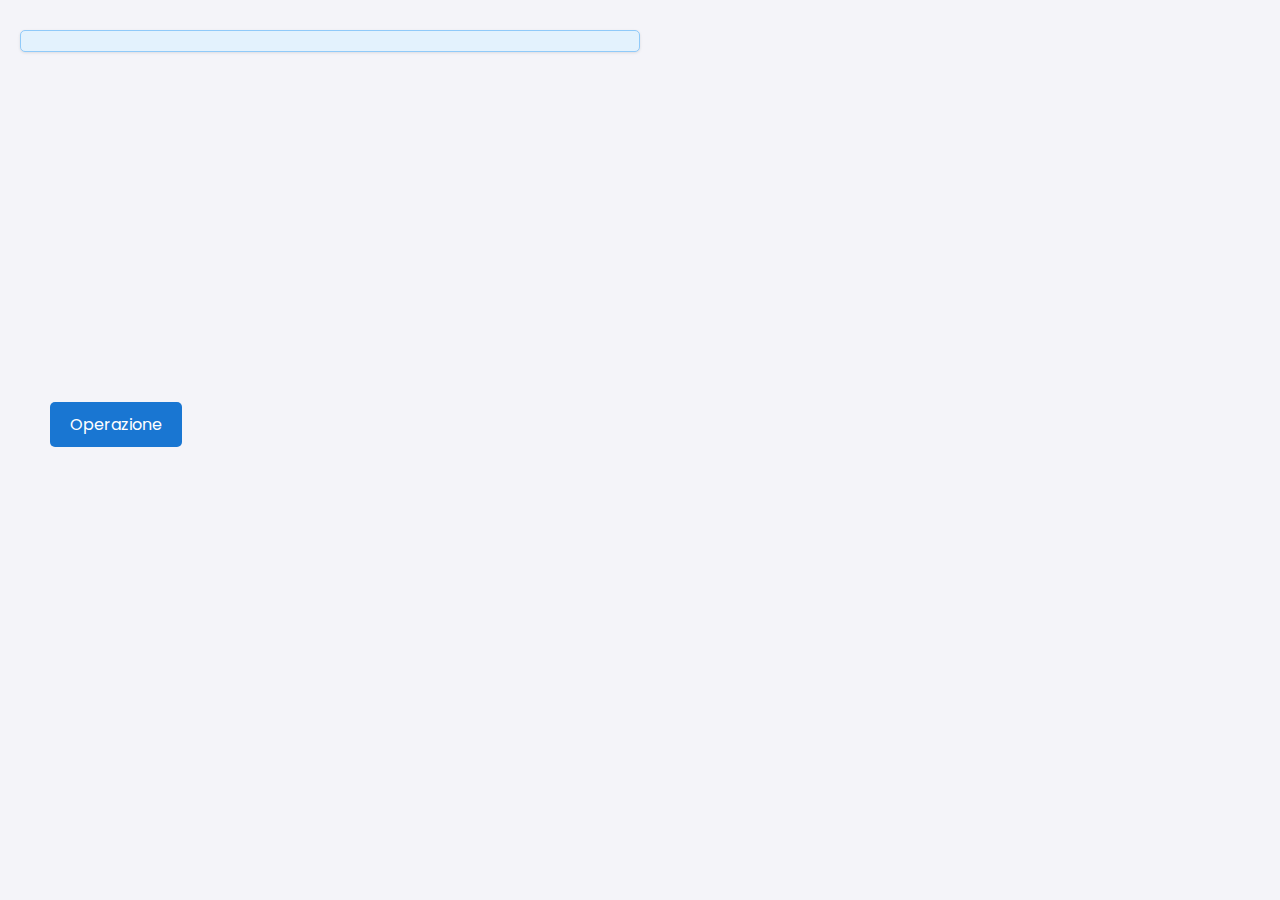
==== GestioneMensafr/index.html @ 9fd7faf1 "prima versione non completamente finita" ====
<!DOCTYPE html>
<html lang="it">
<head>
    <meta charset="UTF-8">
    <meta name="viewport" content="width=device-width, initial-scale=1.0">
    <title>Layout con Card e Pulsanti</title>
    <link rel="stylesheet" href="indexcss.css">
</head>
<body>

    <!-- Blocco per una singola card -->
    <div class="single-card-container">
        <div class="single-card" id="single-card">
        </div>
    </div>

    <!-- Blocco con le card che scorrono verticalmente -->
    <div class="card-scroll-container" id="card-container">
        <!-- Le card verranno generate dinamicamente qui -->
    </div>

    <!-- Blocco dei pulsanti -->
    <div class="button-container">
        <button onclick="window.location.href='newoperation.html'">Operazione</button>
    </div>

    <script src="index.js">
    </script>

</body>
</html>
---- GestioneMensafr/indexcss.css ----
/* Stile generale */
@import url('https://fonts.googleapis.com/css2?family=Poppins:ital,wght@0,100;0,200;0,300;0,400;0,500;0,600;0,700;0,800;0,900;1,100;1,200;1,300;1,400;1,500;1,600;1,700;1,800;1,900&display=swap');
* 
{
    font-family: 'poppins', sans-serif;
}
body {
    margin: 0;
    padding: 0;
    background-color: #f4f4f9;
    color: #333;
    display: flex;
    flex-direction: column;
    align-items: flex-start;
    
    
    padding: 20px;
}

/* Blocco per la singola card 
.single-card-container {
    width: 50%;
    margin-bottom: -30px;
    margin-top: -10px;
    text-align: left;
    padding-left: 20px;
}
*/
.single-card-container {
    width: 50%;
    text-align: left; /* Allinea il contenuto della singola card a sinistra */
    padding-bottom: -30px;
    margin-top: 10px;
}

.single-card {
    background-color: #e3f2fd;
    border: 1px solid #90caf9;
    border-radius: 5px;
    padding: 10px;
    box-shadow: 0 1px 3px rgba(0, 0, 0, 0.1);
}

.single-card h3 {
    margin: 0;
    font-size: 18px;
}

.single-card p {
    margin: 5px 0;
}

/* Blocco con le card che scorrono verticalmente */
.card-scroll-container {
    width: 100%;
    height: 300px; /* Altezza fissa per il contenitore con scroll verticale */
    overflow-y: auto; /* Scorrimento verticale */
    padding: 10px 0;
    display: flex;
    flex-direction: column; /* Le card sono disposte verticalmente */
    gap: 10px;
}

.card {
    background-color: #e3f2fd;
    border: 1px solid #90caf9;
    border-radius: 5px;
    padding: 10px;
    box-shadow: 0 1px 3px rgba(0, 0, 0, 0.1);
    width: 70%;
}

/* Blocco dei pulsanti *
.button-container {
    margin-top: 10px;
    margin-bottom: 30px;
    text-align: center;
    width: 50%;
    left: -10px;
}
*/
.button-container {
    margin-top: 20px;
    margin-bottom: 30px;
    text-align: left; /* Allinea i pulsanti a sinistra */
    width: 100%; /* Assicura che il contenitore occupi tutta la larghezza disponibile */
    padding-left: 20px; /* Spaziatura da sinistra, se desideri un po' di margine */
}


button {
    padding: 10px 20px;
    font-size: 16px;
    border: none;
    border-radius: 5px;
    background-color: #1976d2;
    color: white;
    cursor: pointer;
    margin: 10px;
}

button:hover {
    background-color: #0d47a1;
}
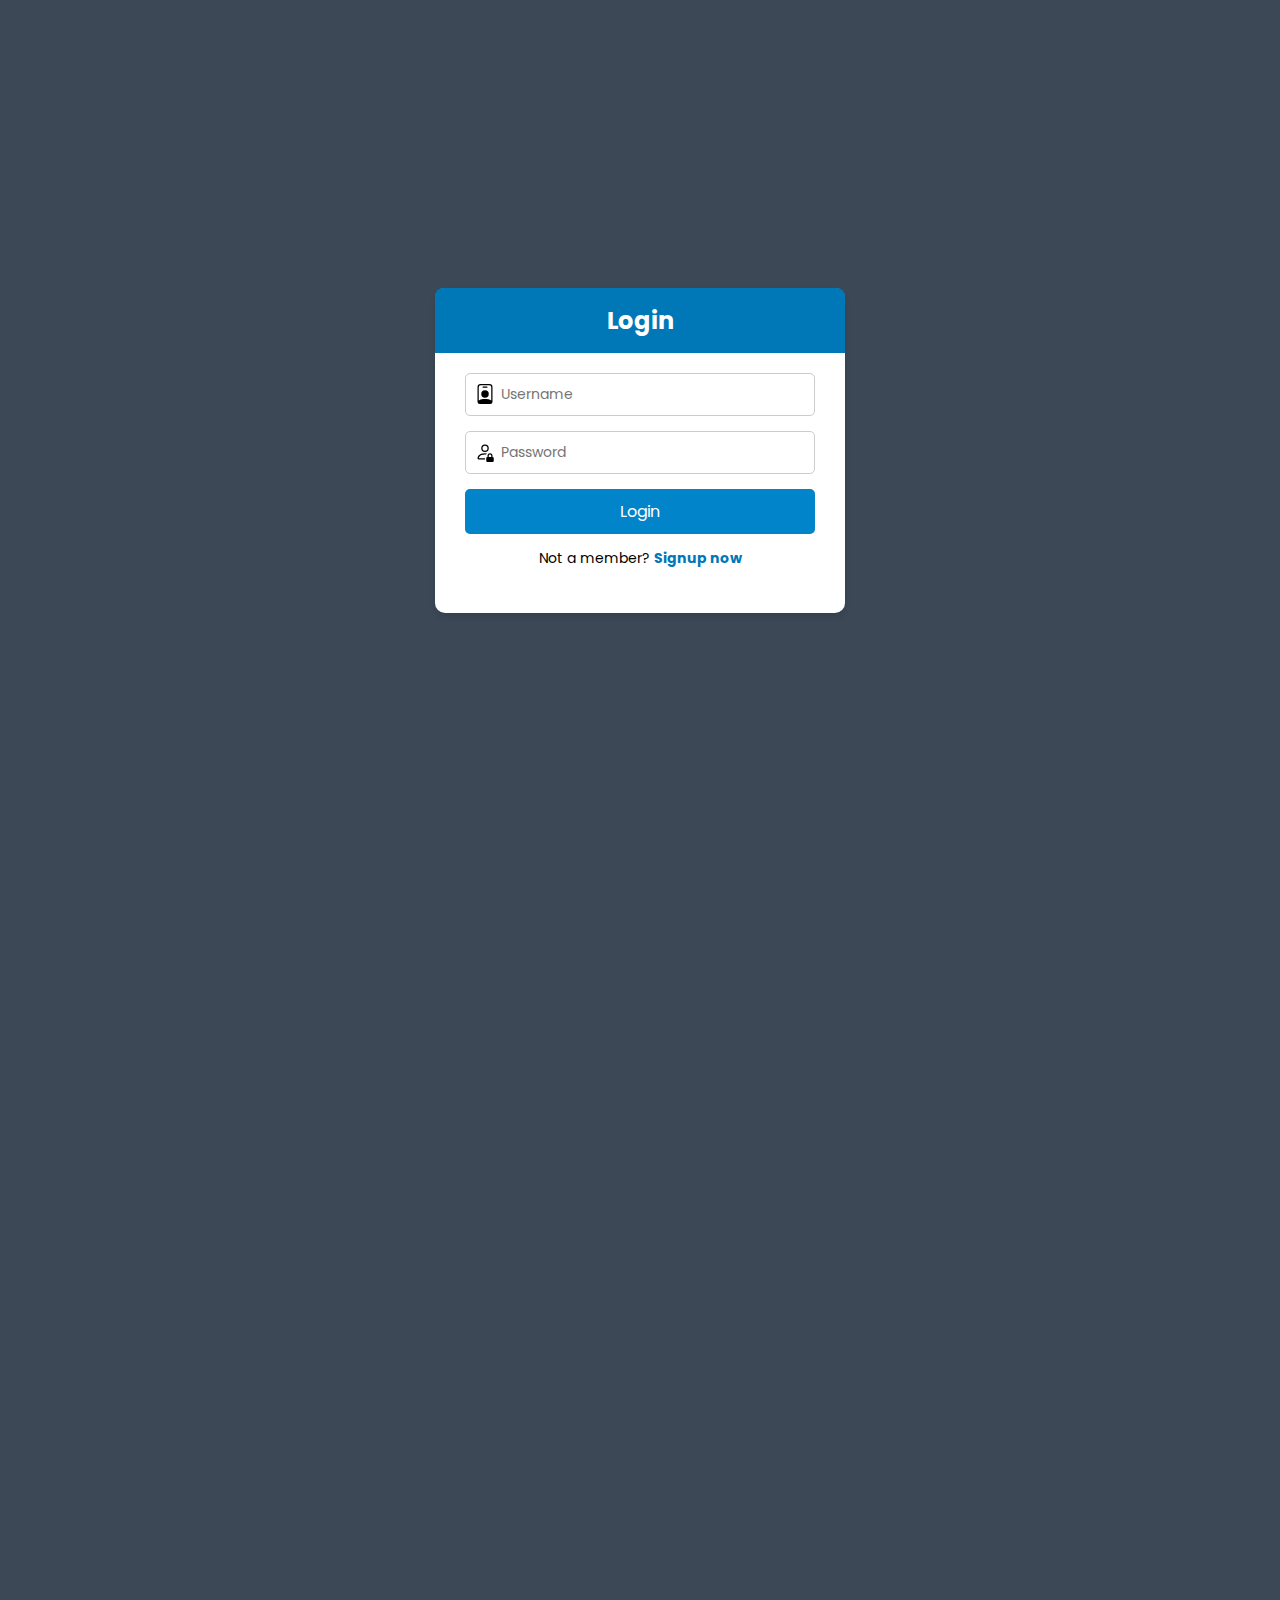
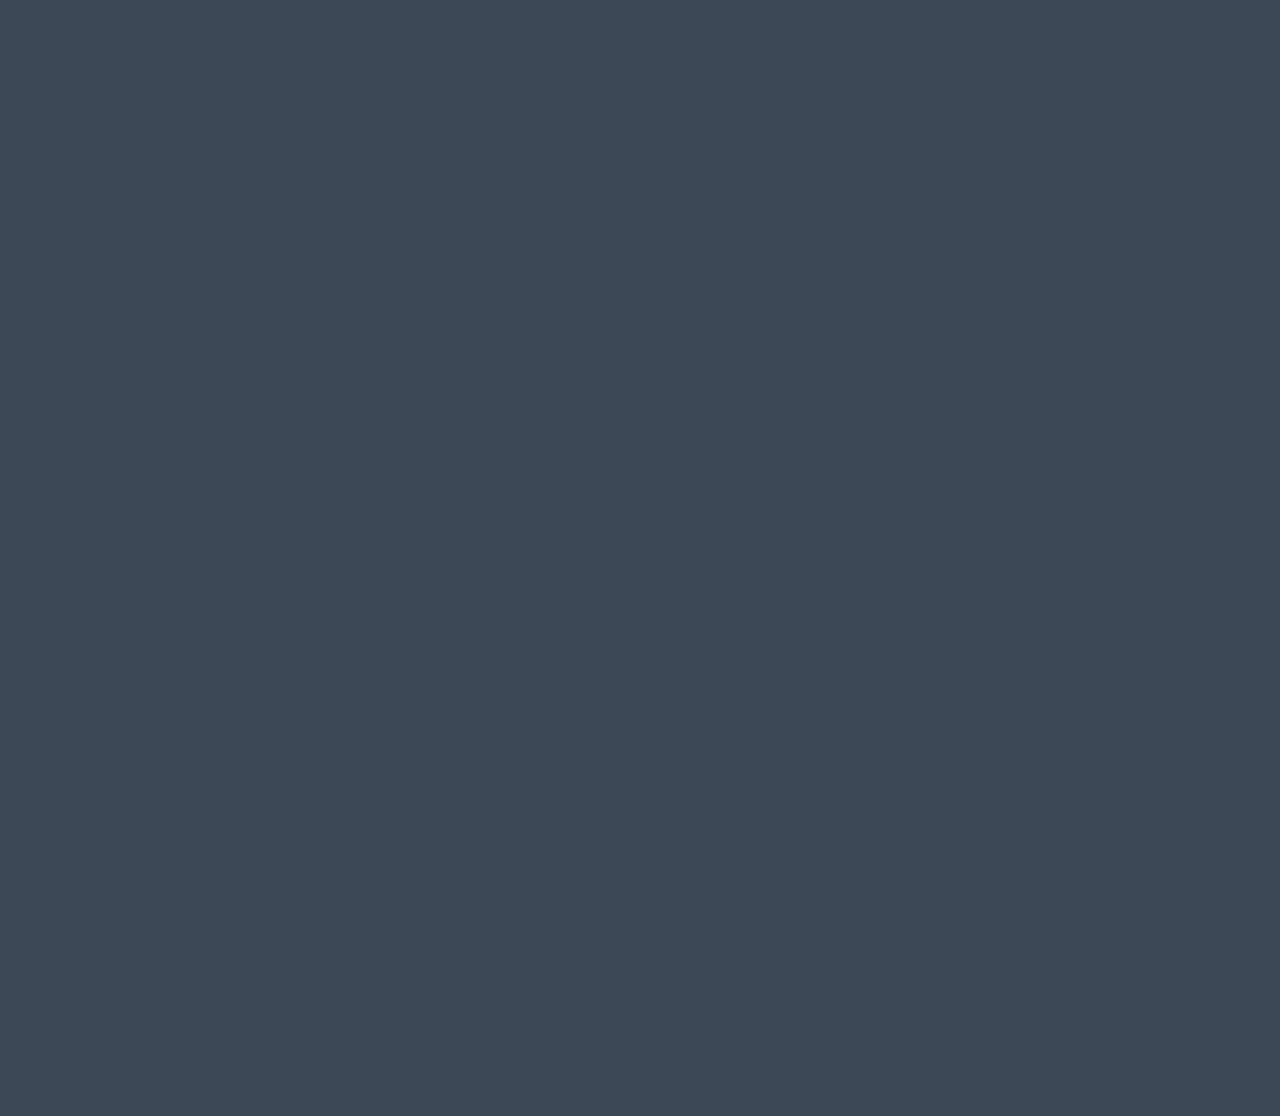
==== commit 90e583b5: "aggiornamenti alle pagine in frontend" ====
--- a/GestioneMensafr/index.html
+++ b/GestioneMensafr/index.html
@@ -3,15 +3,30 @@
 <head>
     <meta charset="UTF-8">
     <meta name="viewport" content="width=device-width, initial-scale=1.0">
-    <title>Layout con Card e Pulsanti</title>
+    <title>Home Page</title>
     <link rel="stylesheet" href="indexcss.css">
 </head>
 <body>
 
+    <!-- Navarbar -->
+    <nav class="navbar">
+        <div class="navbar-left">
+            <p onclick="logout()" >Logout</p>
+        </div>
+        <div class="navbar-right">
+            <svg xmlns="http://www.w3.org/2000/svg"  fill="currentColor" class="bi bi-person-circle" viewBox="0 0 16 16" onclick="window.location.href = 'userprofile.html';" >
+                <path d="M11 6a3 3 0 1 1-6 0 3 3 0 0 1 6 0"/>
+                <path fill-rule="evenodd" d="M0 8a8 8 0 1 1 16 0A8 8 0 0 1 0 8m8-7a7 7 0 0 0-5.468 11.37C3.242 11.226 4.805 10 8 10s4.757 1.225 5.468 2.37A7 7 0 0 0 8 1"/>
+            </svg>
+        </div>
+    </nav>
+
     <!-- Blocco per una singola card -->
-    <div class="single-card-container">
+    <div class="single-card-container" id ="single-card-container">
+        <!--
         <div class="single-card" id="single-card">
         </div>
+        -->
     </div>
 
     <!-- Blocco con le card che scorrono verticalmente -->
--- a/GestioneMensafr/indexcss.css
+++ b/GestioneMensafr/indexcss.css
@@ -2,52 +2,43 @@
 @import url('https://fonts.googleapis.com/css2?family=Poppins:ital,wght@0,100;0,200;0,300;0,400;0,500;0,600;0,700;0,800;0,900;1,100;1,200;1,300;1,400;1,500;1,600;1,700;1,800;1,900&display=swap');
 * 
 {
-    font-family: 'poppins', sans-serif;
+    font-family: 'poppins'
 }
 body {
     margin: 0;
     padding: 0;
-    background-color: #f4f4f9;
+    background-color: #3C4856;
     color: #333;
     display: flex;
     flex-direction: column;
     align-items: flex-start;
-    
-    
     padding: 20px;
 }
 
-/* Blocco per la singola card 
-.single-card-container {
-    width: 50%;
-    margin-bottom: -30px;
-    margin-top: -10px;
-    text-align: left;
-    padding-left: 20px;
-}
-*/
 .single-card-container {
     width: 50%;
     text-align: left; /* Allinea il contenuto della singola card a sinistra */
-    padding-bottom: -30px;
-    margin-top: 10px;
+    padding-bottom: 20px;
+    margin-top: 40px;
+
 }
 
 .single-card {
-    background-color: #e3f2fd;
-    border: 1px solid #90caf9;
+    background-color: #ffffff;
     border-radius: 5px;
     padding: 10px;
     box-shadow: 0 1px 3px rgba(0, 0, 0, 0.1);
+    margin-top: 10px;
 }
 
 .single-card h3 {
     margin: 0;
-    font-size: 18px;
+    font-size: 30px;
 }
 
 .single-card p {
     margin: 5px 0;
+    font-size: 40px;
 }
 
 /* Blocco con le card che scorrono verticalmente */
@@ -62,12 +53,16 @@
 }
 
 .card {
-    background-color: #e3f2fd;
-    border: 1px solid #90caf9;
+    background-color: #ffffff;
     border-radius: 5px;
     padding: 10px;
     box-shadow: 0 1px 3px rgba(0, 0, 0, 0.1);
     width: 70%;
+}
+
+.card p{
+    margin: 5px 0;
+    font-size: 40px;
 }
 
 /* Blocco dei pulsanti *
@@ -84,13 +79,13 @@
     margin-bottom: 30px;
     text-align: left; /* Allinea i pulsanti a sinistra */
     width: 100%; /* Assicura che il contenitore occupi tutta la larghezza disponibile */
-    padding-left: 20px; /* Spaziatura da sinistra, se desideri un po' di margine */
+     /* Spaziatura da sinistra, se desideri un po' di margine */
 }
 
 
 button {
     padding: 10px 20px;
-    font-size: 16px;
+    font-size: 20px;
     border: none;
     border-radius: 5px;
     background-color: #1976d2;
@@ -101,4 +96,62 @@
 
 button:hover {
     background-color: #0d47a1;
-}+}
+
+/* scrollbar */
+
+/* Stile per la scrollbar */
+.card-scroll-container::-webkit-scrollbar {
+    width: 8px; /* Larghezza della scrollbar */
+}
+
+.card-scroll-container::-webkit-scrollbar-track {
+    background: transparent; /* Sfondo completamente trasparente */
+}
+
+.card-scroll-container::-webkit-scrollbar-thumb {
+    background: rgba(25, 118, 210, 0.7); /* Thumb semi-trasparente */
+    border-radius: 10px; /* Arrotonda gli angoli */
+}
+
+.card-scroll-container::-webkit-scrollbar-thumb:hover {
+    background: rgba(25, 118, 210, 1); /* Thumb più visibile al passaggio del mouse */
+}
+
+
+/* Stile per la navbar */
+.navbar {
+    width: 100%;
+    height: 50px;
+    background-color: #1976d2;
+    display: flex;
+    justify-content: space-between;
+    align-items: center;
+    padding: 0 20px;
+    box-shadow: 0 1px 5px rgba(0, 0, 0, 0.2);
+    position: fixed; /* La navbar rimane fissa in alto */
+    top: 0;
+    left: 0;
+    z-index: 1000; /* Assicura che stia sopra gli altri elementi */
+
+}
+
+.navbar-left {
+    color: white;
+    font-size: 24px;
+    cursor: pointer;
+}
+
+
+.navbar-right 
+{
+    color: white;
+    width: 30px;
+    height: 30px;
+    margin-right: 40px;
+    cursor: pointer;
+}
+
+.navbar-left:hover, .navbar-right:hover {
+    color: #bbdefb;
+}
